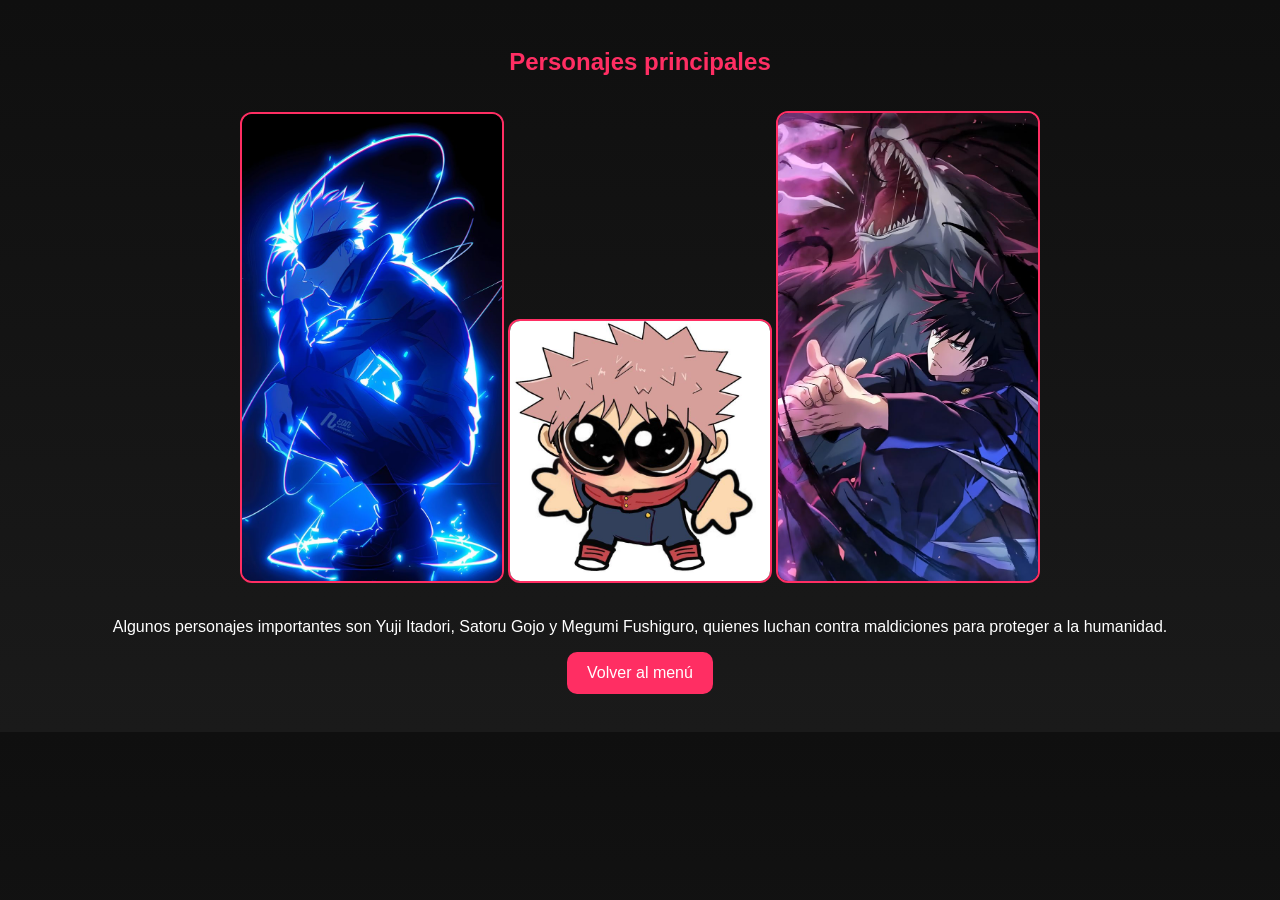
==== personajes.html @ bb564383 "Add files via upload" ====
<!DOCTYPE html>
<html lang="es">
<head>
    <meta charset="UTF-8">
    <title>Personajes</title>
    <link rel="stylesheet" href="styles.css">
</head>
<body>

    <h2>Personajes principales</h2>

    <img src="gojo.jpg" alt="personajes">
    <img src="yuji.jpg" alt="personajes">
    <img src="megumi.jpg" alt="personajes">


    <p>
        Algunos personajes importantes son Yuji Itadori, Satoru Gojo
        y Megumi Fushiguro, quienes luchan contra maldiciones
        para proteger a la humanidad.
    </p>

    <button onclick="regresar()">Volver al menú</button>

    <script>
        function regresar() {
            window.location.href = "index.html";
        }
    </script>

</body>
</html>
---- styles.css ----
body {
    font-family: Arial, sans-serif;
    text-align: center;
    background: linear-gradient(to bottom, #0f0f0f, #1a1a1a);
    color: white;
    padding: 20px;
}

h1, h2 {
    color: #ff2e63;
}

img {
    width: 260px;
    margin: 15px 0;
    border-radius: 12px;
    border: 2px solid #ff2e63;
}

button {
    display: block;
    margin: 10px auto;
    padding: 12px 20px;
    font-size: 16px;
    background-color: #ff2e63;
    color: white;
    border: none;
    border-radius: 10px;
    cursor: pointer;
    transition: 0.3s;
}

button:hover {
    background-color: #e6004c;
    transform: scale(1.05);
}
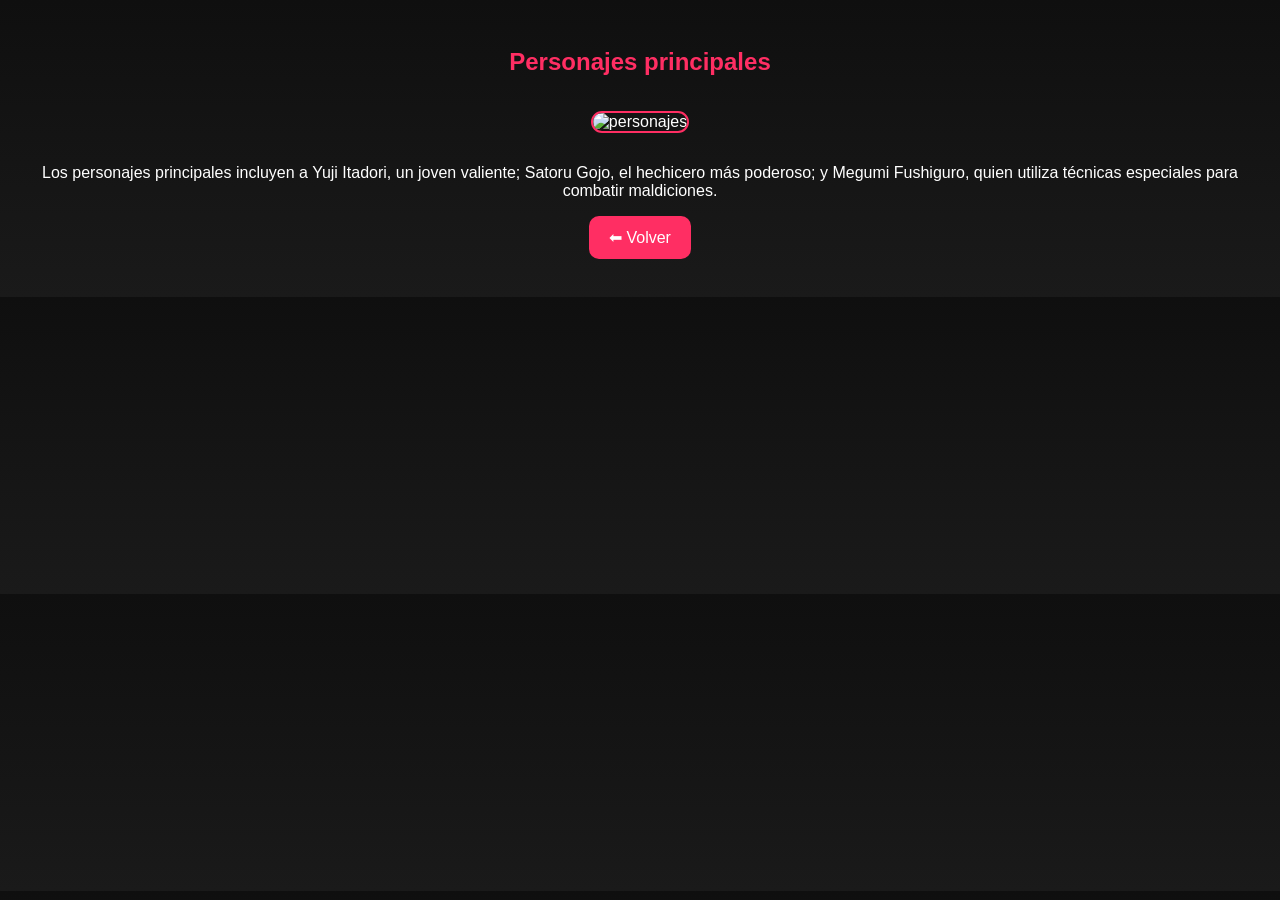
==== commit a6215476: "Update personajes.html" ====
--- a/personajes.html
+++ b/personajes.html
@@ -2,31 +2,34 @@
 <html lang="es">
 <head>
     <meta charset="UTF-8">
+    <meta name="viewport" content="width=device-width, initial-scale=1.0">
     <title>Personajes</title>
     <link rel="stylesheet" href="styles.css">
 </head>
 <body>
 
+<div class="app">
+
     <h2>Personajes principales</h2>
 
-    <img src="gojo.jpg" alt="personajes">
-    <img src="yuji.jpg" alt="personajes">
-    <img src="megumi.jpg" alt="personajes">
-
+    <img src="personajes.jpg" alt="personajes">
 
     <p>
-        Algunos personajes importantes son Yuji Itadori, Satoru Gojo
-        y Megumi Fushiguro, quienes luchan contra maldiciones
-        para proteger a la humanidad.
+        Los personajes principales incluyen a Yuji Itadori, un joven
+        valiente; Satoru Gojo, el hechicero más poderoso; y Megumi
+        Fushiguro, quien utiliza técnicas especiales para combatir
+        maldiciones.
     </p>
 
-    <button onclick="regresar()">Volver al menú</button>
+    <button onclick="regresar()">⬅ Volver</button>
 
-    <script>
-        function regresar() {
-            window.location.href = "index.html";
-        }
-    </script>
+</div>
+
+<script>
+function regresar() {
+    window.location.href = "index.html";
+}
+</script>
 
 </body>
-</html>+</html>
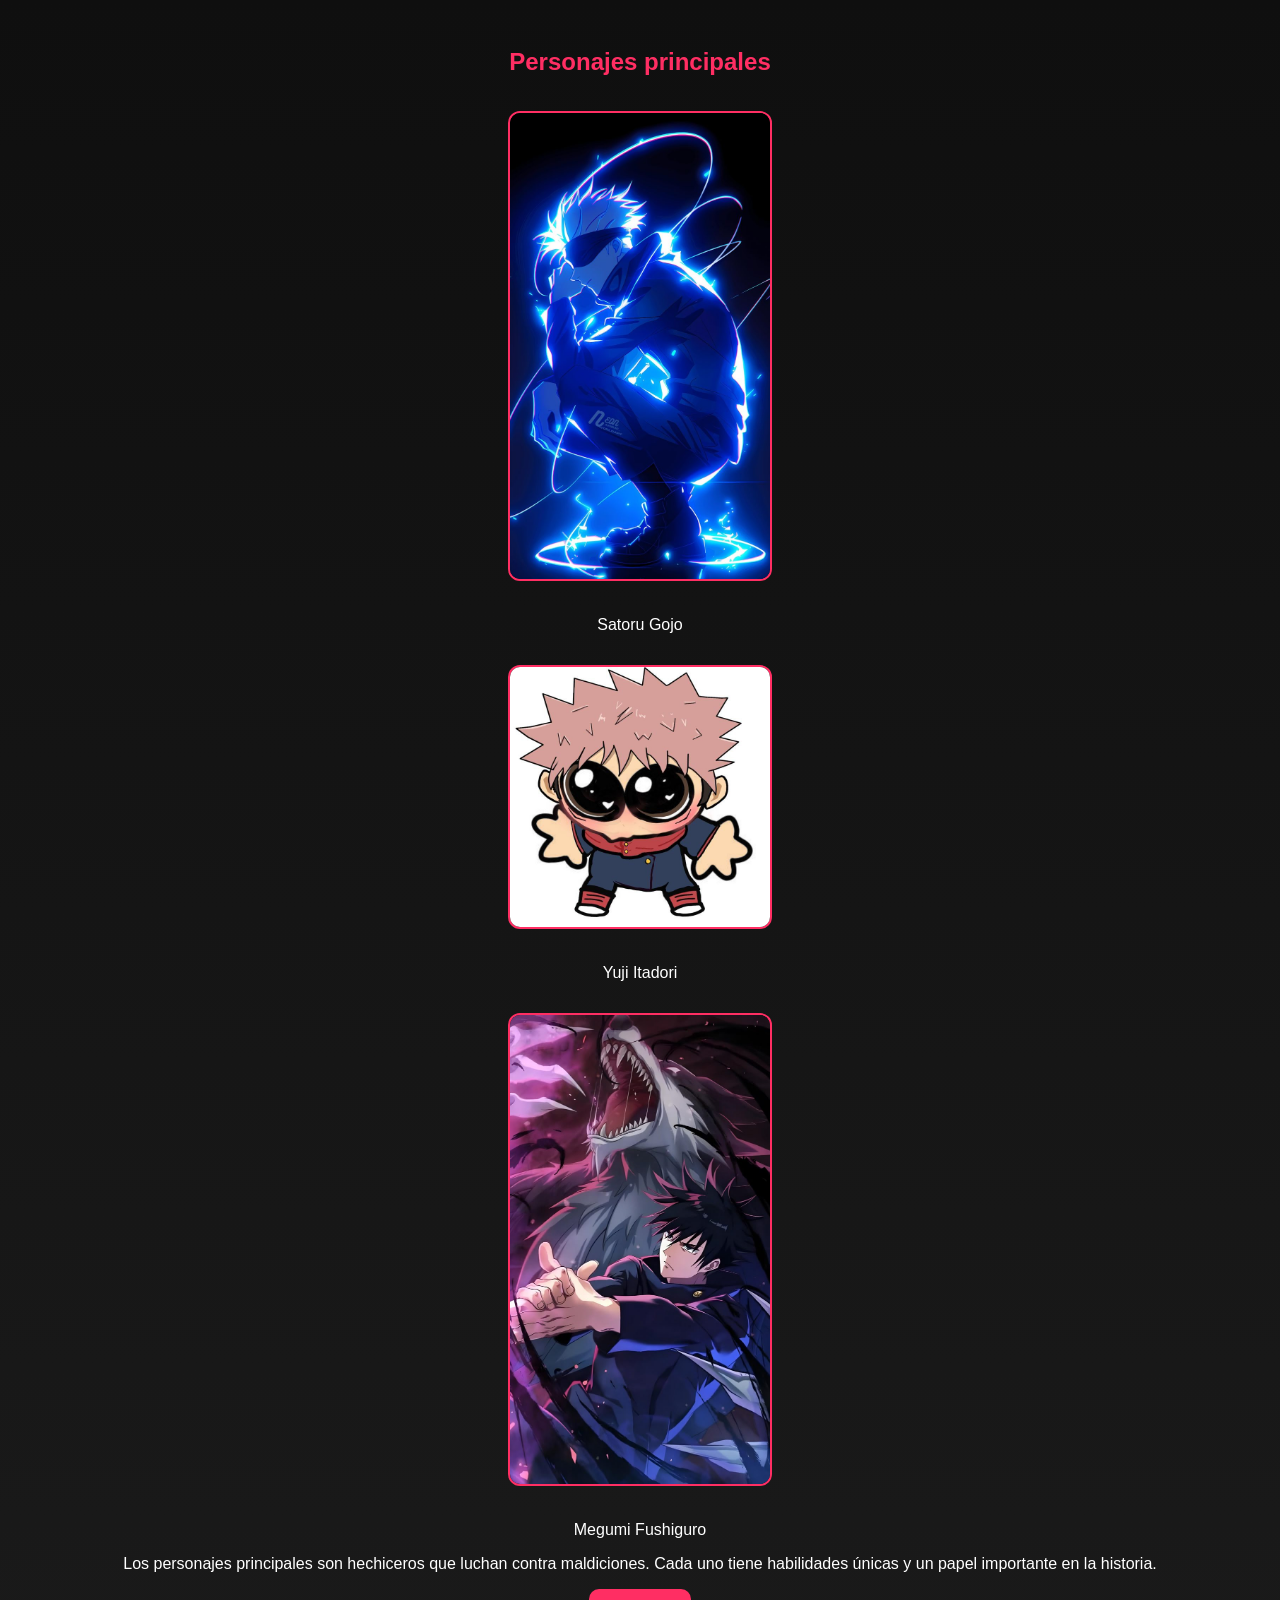
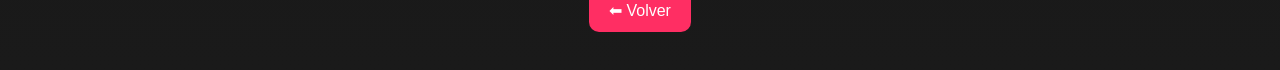
==== commit 0b786d86: "Update personajes.html" ====
--- a/personajes.html
+++ b/personajes.html
@@ -12,13 +12,30 @@
 
     <h2>Personajes principales</h2>
 
-    <img src="personajes.jpg" alt="personajes">
+    <!-- CONTENEDOR DE PERSONAJES -->
+    <div class="personajes">
 
-    <p>
-        Los personajes principales incluyen a Yuji Itadori, un joven
-        valiente; Satoru Gojo, el hechicero más poderoso; y Megumi
-        Fushiguro, quien utiliza técnicas especiales para combatir
-        maldiciones.
+        <div class="card">
+            <img src="gojo.jpg" alt="Gojo">
+            <p>Satoru Gojo</p>
+        </div>
+
+        <div class="card">
+            <img src="yuji.jpg" alt="Yuji">
+            <p>Yuji Itadori</p>
+        </div>
+
+        <div class="card">
+            <img src="megumi.jpg" alt="Megumi">
+            <p>Megumi Fushiguro</p>
+        </div>
+
+    </div>
+
+    <p class="descripcion">
+        Los personajes principales son hechiceros que luchan contra
+        maldiciones. Cada uno tiene habilidades únicas y un papel
+        importante en la historia.
     </p>
 
     <button onclick="regresar()">⬅ Volver</button>
